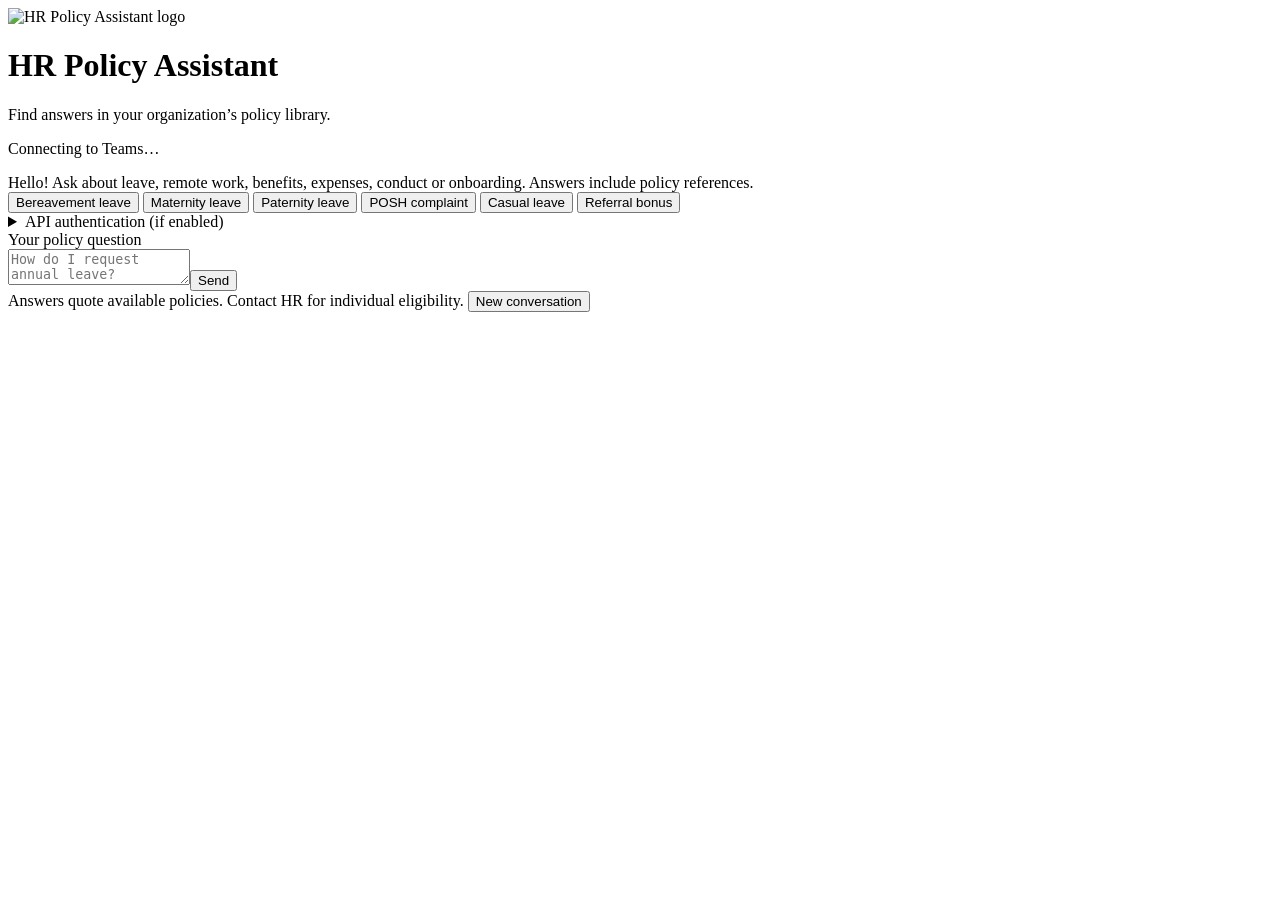
==== teams_app/web_package/static/index.html @ 440dc737 "teams_workflow added" ====
<!doctype html>
<html lang="en">
<head>
<meta charset="utf-8"><meta name="viewport" content="width=device-width,initial-scale=1">
<title>HR Policy Assistant</title>
<link rel="icon" type="image/png" href="/app-package/color.png">
<link rel="stylesheet" href="/static/style.css">
<script defer src="https://res.cdn.office.net/teams-js/2.19.0/js/MicrosoftTeams.min.js"></script>
<script defer src="/static/app.js"></script>
</head>
<body>
<main>
<header><img class="app-logo" src="/app-package/color.png" alt="HR Policy Assistant logo"><div><h1>HR Policy Assistant</h1><p>Find answers in your organization’s policy library.</p></div></header>
<p id="status" role="status">Connecting to Teams…</p>
<section id="messages" aria-label="Conversation" aria-live="polite"><article class="assistant">Hello! Ask about leave, remote work, benefits, expenses, conduct or onboarding. Answers include policy references.</article></section>
<div class="suggestions" aria-label="Quick policy questions">
  <button type="button" data-question="How many days of bereavement leave do I get?">Bereavement leave</button>
  <button type="button" data-question="How many weeks of maternity leave are available?">Maternity leave</button>
  <button type="button" data-question="How long is paternity leave?">Paternity leave</button>
  <button type="button" data-question="How do I file a POSH complaint?">POSH complaint</button>
  <button type="button" data-question="How many casual leaves do I get?">Casual leave</button>
  <button type="button" data-question="When is the referral bonus paid?">Referral bonus</button>
</div>
<details><summary>API authentication (if enabled)</summary><label for="api-key">API key</label><input id="api-key" type="password" autocomplete="off" placeholder="Optional X-API-Key"><p>Used only for requests from this page; not saved.</p></details>
<form id="chat-form"><label for="question">Your policy question</label><div class="compose"><textarea id="question" maxlength="4000" rows="2" required placeholder="How do I request annual leave?"></textarea><button id="send" type="submit">Send</button></div></form>
<footer>Answers quote available policies. Contact HR for individual eligibility. <button id="reset" type="button">New conversation</button></footer>
</main>
<dialog id="evidence-dialog" aria-labelledby="evidence-title">
  <header class="dialog-header">
    <h2 id="evidence-title">Policy source excerpts</h2>
    <button id="close-evidence" type="button" aria-label="Close excerpts">Close</button>
  </header>
  <div id="evidence-list"></div>
</dialog>
</body></html>
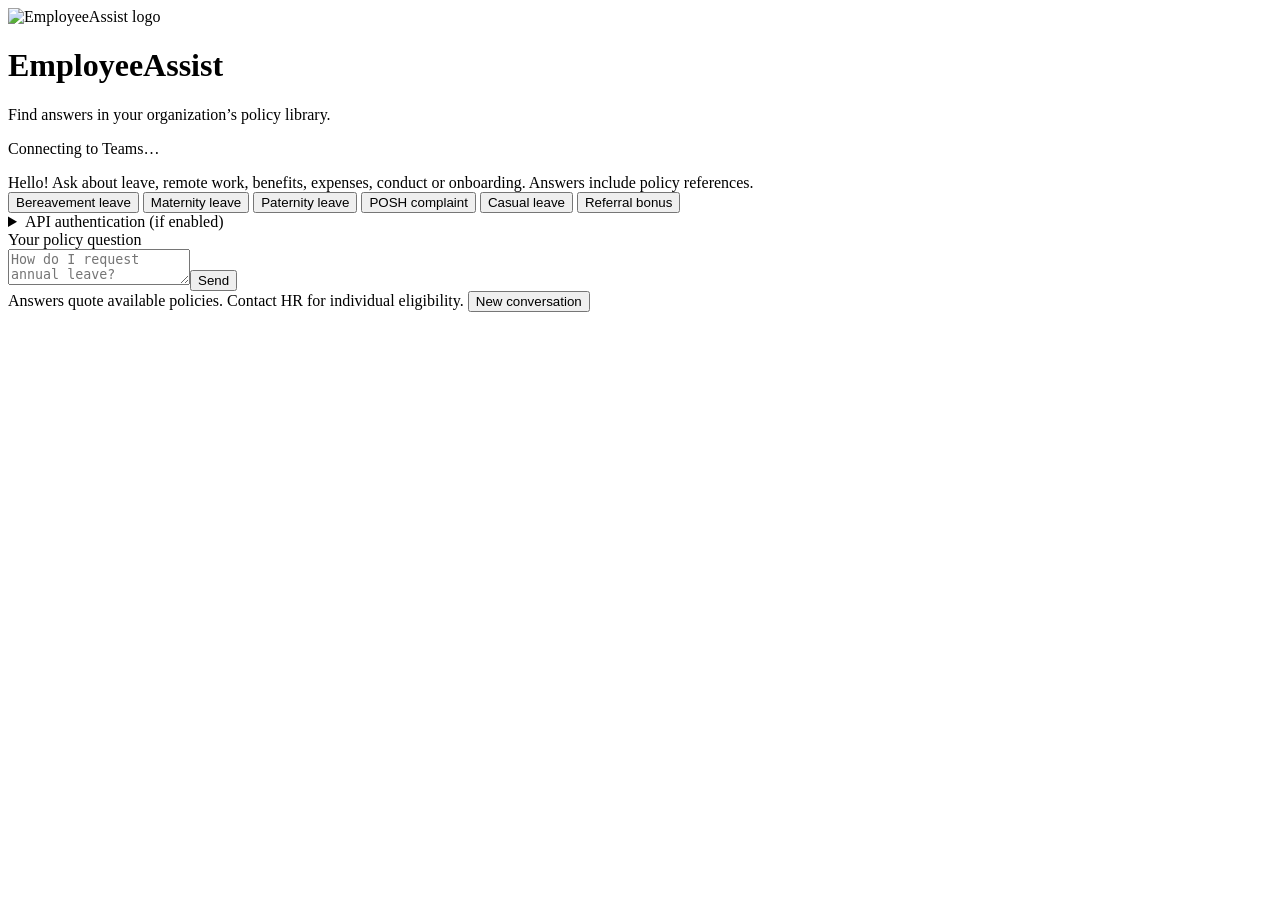
==== commit 4ae4f395: "updated name & color png files" ====
--- a/teams_app/web_package/static/index.html
+++ b/teams_app/web_package/static/index.html
@@ -2,7 +2,7 @@
 <html lang="en">
 <head>
 <meta charset="utf-8"><meta name="viewport" content="width=device-width,initial-scale=1">
-<title>HR Policy Assistant</title>
+<title>EmployeeAssist</title>
 <link rel="icon" type="image/png" href="/app-package/color.png">
 <link rel="stylesheet" href="/static/style.css">
 <script defer src="https://res.cdn.office.net/teams-js/2.19.0/js/MicrosoftTeams.min.js"></script>
@@ -10,7 +10,7 @@
 </head>
 <body>
 <main>
-<header><img class="app-logo" src="/app-package/color.png" alt="HR Policy Assistant logo"><div><h1>HR Policy Assistant</h1><p>Find answers in your organization’s policy library.</p></div></header>
+<header><img class="app-logo" src="/app-package/color.png" alt="EmployeeAssist logo"><div><h1>EmployeeAssist</h1><p>Find answers in your organization’s policy library.</p></div></header>
 <p id="status" role="status">Connecting to Teams…</p>
 <section id="messages" aria-label="Conversation" aria-live="polite"><article class="assistant">Hello! Ask about leave, remote work, benefits, expenses, conduct or onboarding. Answers include policy references.</article></section>
 <div class="suggestions" aria-label="Quick policy questions">
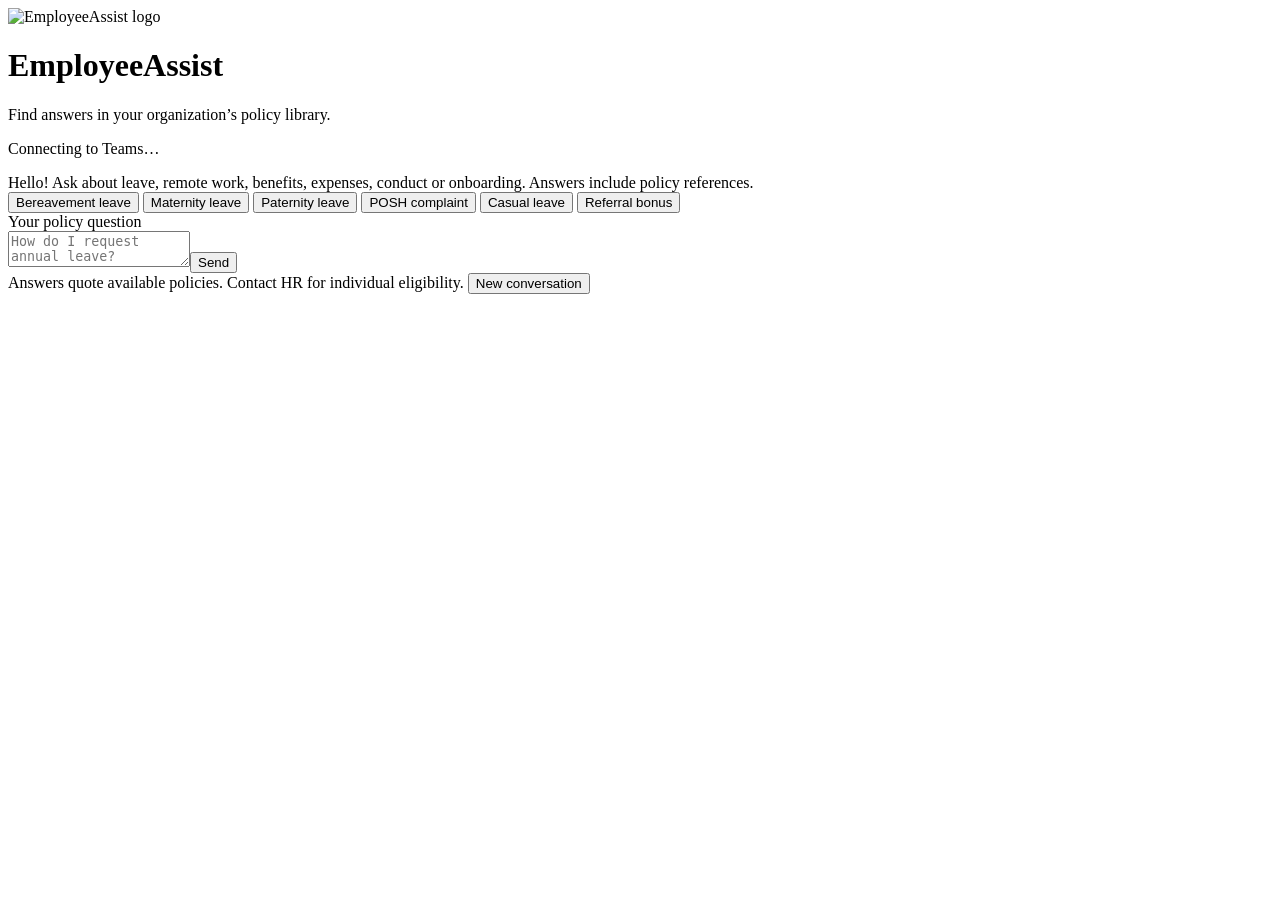
==== commit 59df4918: "api changes" ====
--- a/teams_app/web_package/static/index.html
+++ b/teams_app/web_package/static/index.html
@@ -21,7 +21,6 @@
   <button type="button" data-question="How many casual leaves do I get?">Casual leave</button>
   <button type="button" data-question="When is the referral bonus paid?">Referral bonus</button>
 </div>
-<details><summary>API authentication (if enabled)</summary><label for="api-key">API key</label><input id="api-key" type="password" autocomplete="off" placeholder="Optional X-API-Key"><p>Used only for requests from this page; not saved.</p></details>
 <form id="chat-form"><label for="question">Your policy question</label><div class="compose"><textarea id="question" maxlength="4000" rows="2" required placeholder="How do I request annual leave?"></textarea><button id="send" type="submit">Send</button></div></form>
 <footer>Answers quote available policies. Contact HR for individual eligibility. <button id="reset" type="button">New conversation</button></footer>
 </main>
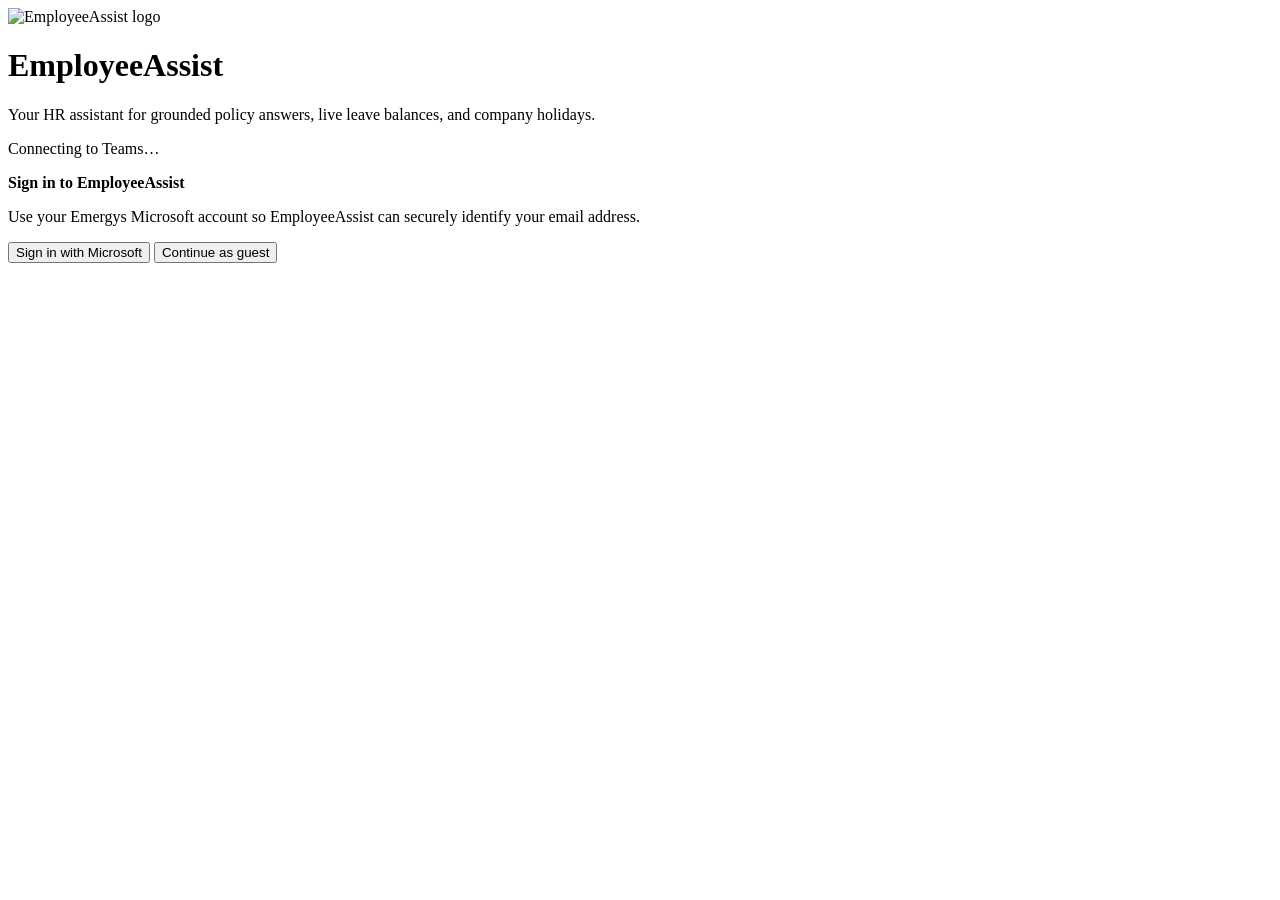
==== commit 979f7dcc: "directory_added" ====
--- a/teams_app/web_package/static/index.html
+++ b/teams_app/web_package/static/index.html
@@ -6,23 +6,37 @@
 <link rel="icon" type="image/png" href="/app-package/color.png">
 <link rel="stylesheet" href="/static/style.css">
 <script defer src="https://res.cdn.office.net/teams-js/2.19.0/js/MicrosoftTeams.min.js"></script>
+<script defer src="/static/msal-browser.min.js"></script>
 <script defer src="/static/app.js"></script>
 </head>
 <body>
 <main>
-<header><img class="app-logo" src="/app-package/color.png" alt="EmployeeAssist logo"><div><h1>EmployeeAssist</h1><p>Find answers in your organization’s policy library.</p></div></header>
+<header><img class="app-logo" src="/app-package/color.png" alt="EmployeeAssist logo"><div><h1>EmployeeAssist</h1><p>Your HR assistant for grounded policy answers, live leave balances, and company holidays.</p></div></header>
 <p id="status" role="status">Connecting to Teams…</p>
-<section id="messages" aria-label="Conversation" aria-live="polite"><article class="assistant">Hello! Ask about leave, remote work, benefits, expenses, conduct or onboarding. Answers include policy references.</article></section>
+<section id="auth-panel" class="auth-panel" aria-live="polite">
+  <strong>Sign in to EmployeeAssist</strong>
+  <p>Use your Emergys Microsoft account so EmployeeAssist can securely identify your email address.</p>
+  <button id="sign-in" type="button">Sign in with Microsoft</button>
+  <button id="continue-guest" type="button">Continue as guest</button>
+</section>
+<div id="chat-ui" hidden>
+<div class="session-controls">
+  <span id="session-label">Guest session</span>
+  <button id="sign-in-from-guest" type="button">Sign in with Microsoft</button>
+  <button id="sign-out" type="button" hidden>Sign out</button>
+</div>
+<section id="messages" aria-label="Conversation" aria-live="polite"><article class="assistant">Hello! I can answer HR policy questions with sources, show your live leave balance, and list upcoming or annual holidays. Choose a quick action or type a question.</article></section>
 <div class="suggestions" aria-label="Quick policy questions">
-  <button type="button" data-question="How many days of bereavement leave do I get?">Bereavement leave</button>
-  <button type="button" data-question="How many weeks of maternity leave are available?">Maternity leave</button>
-  <button type="button" data-question="How long is paternity leave?">Paternity leave</button>
-  <button type="button" data-question="How do I file a POSH complaint?">POSH complaint</button>
-  <button type="button" data-question="How many casual leaves do I get?">Casual leave</button>
-  <button type="button" data-question="When is the referral bonus paid?">Referral bonus</button>
+  <button type="button" data-question="help">Help</button>
+  <button type="button" data-question="Show my leaves">My leave balance</button>
+  <button type="button" data-question="Show the next 5 holidays">Next holidays</button>
+  <button type="button" data-question="Show the full holiday list for this year">Holiday calendar</button>
+  <button type="button" data-question="How many casual leaves are allowed?">Leave policy</button>
+  <button type="button" data-question="How do I file a POSH complaint?">POSH</button>
 </div>
 <form id="chat-form"><label for="question">Your policy question</label><div class="compose"><textarea id="question" maxlength="4000" rows="2" required placeholder="How do I request annual leave?"></textarea><button id="send" type="submit">Send</button></div></form>
 <footer>Answers quote available policies. Contact HR for individual eligibility. <button id="reset" type="button">New conversation</button></footer>
+</div>
 </main>
 <dialog id="evidence-dialog" aria-labelledby="evidence-title">
   <header class="dialog-header">
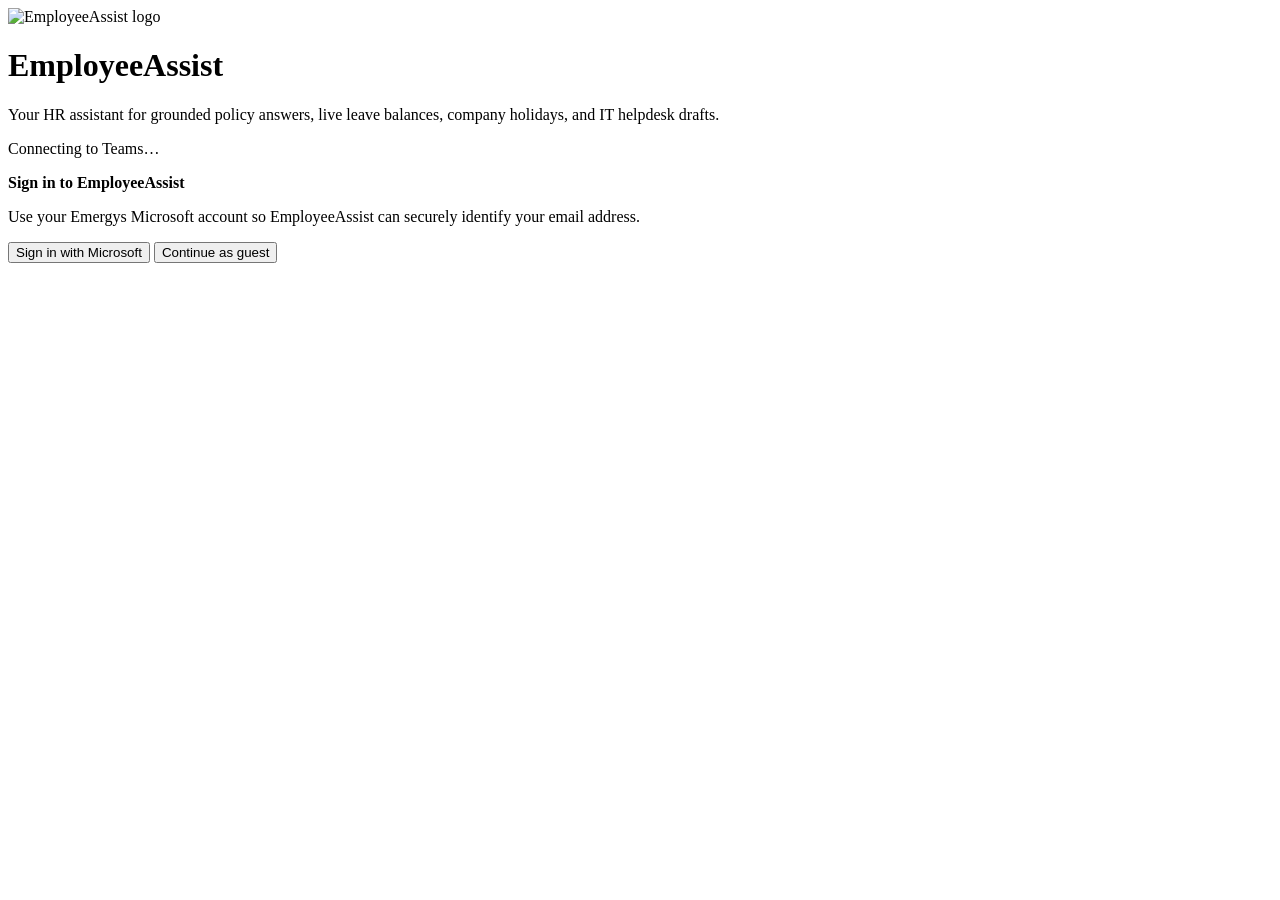
==== commit 724c0c87: "IT ticket request raise" ====
--- a/teams_app/web_package/static/index.html
+++ b/teams_app/web_package/static/index.html
@@ -11,7 +11,7 @@
 </head>
 <body>
 <main>
-<header><img class="app-logo" src="/app-package/color.png" alt="EmployeeAssist logo"><div><h1>EmployeeAssist</h1><p>Your HR assistant for grounded policy answers, live leave balances, and company holidays.</p></div></header>
+<header><img class="app-logo" src="/app-package/color.png" alt="EmployeeAssist logo"><div><h1>EmployeeAssist</h1><p>Your HR assistant for grounded policy answers, live leave balances, company holidays, and IT helpdesk drafts.</p></div></header>
 <p id="status" role="status">Connecting to Teams…</p>
 <section id="auth-panel" class="auth-panel" aria-live="polite">
   <strong>Sign in to EmployeeAssist</strong>
@@ -28,6 +28,7 @@
 <section id="messages" aria-label="Conversation" aria-live="polite"><article class="assistant">Hello! I can answer HR policy questions with sources, show your live leave balance, and list upcoming or annual holidays. Choose a quick action or type a question.</article></section>
 <div class="suggestions" aria-label="Quick policy questions">
   <button type="button" data-question="help">Help</button>
+  <button type="button" data-question="Create IT ticket">Create IT ticket</button>
   <button type="button" data-question="Show my leaves">My leave balance</button>
   <button type="button" data-question="Show the next 5 holidays">Next holidays</button>
   <button type="button" data-question="Show the full holiday list for this year">Holiday calendar</button>
